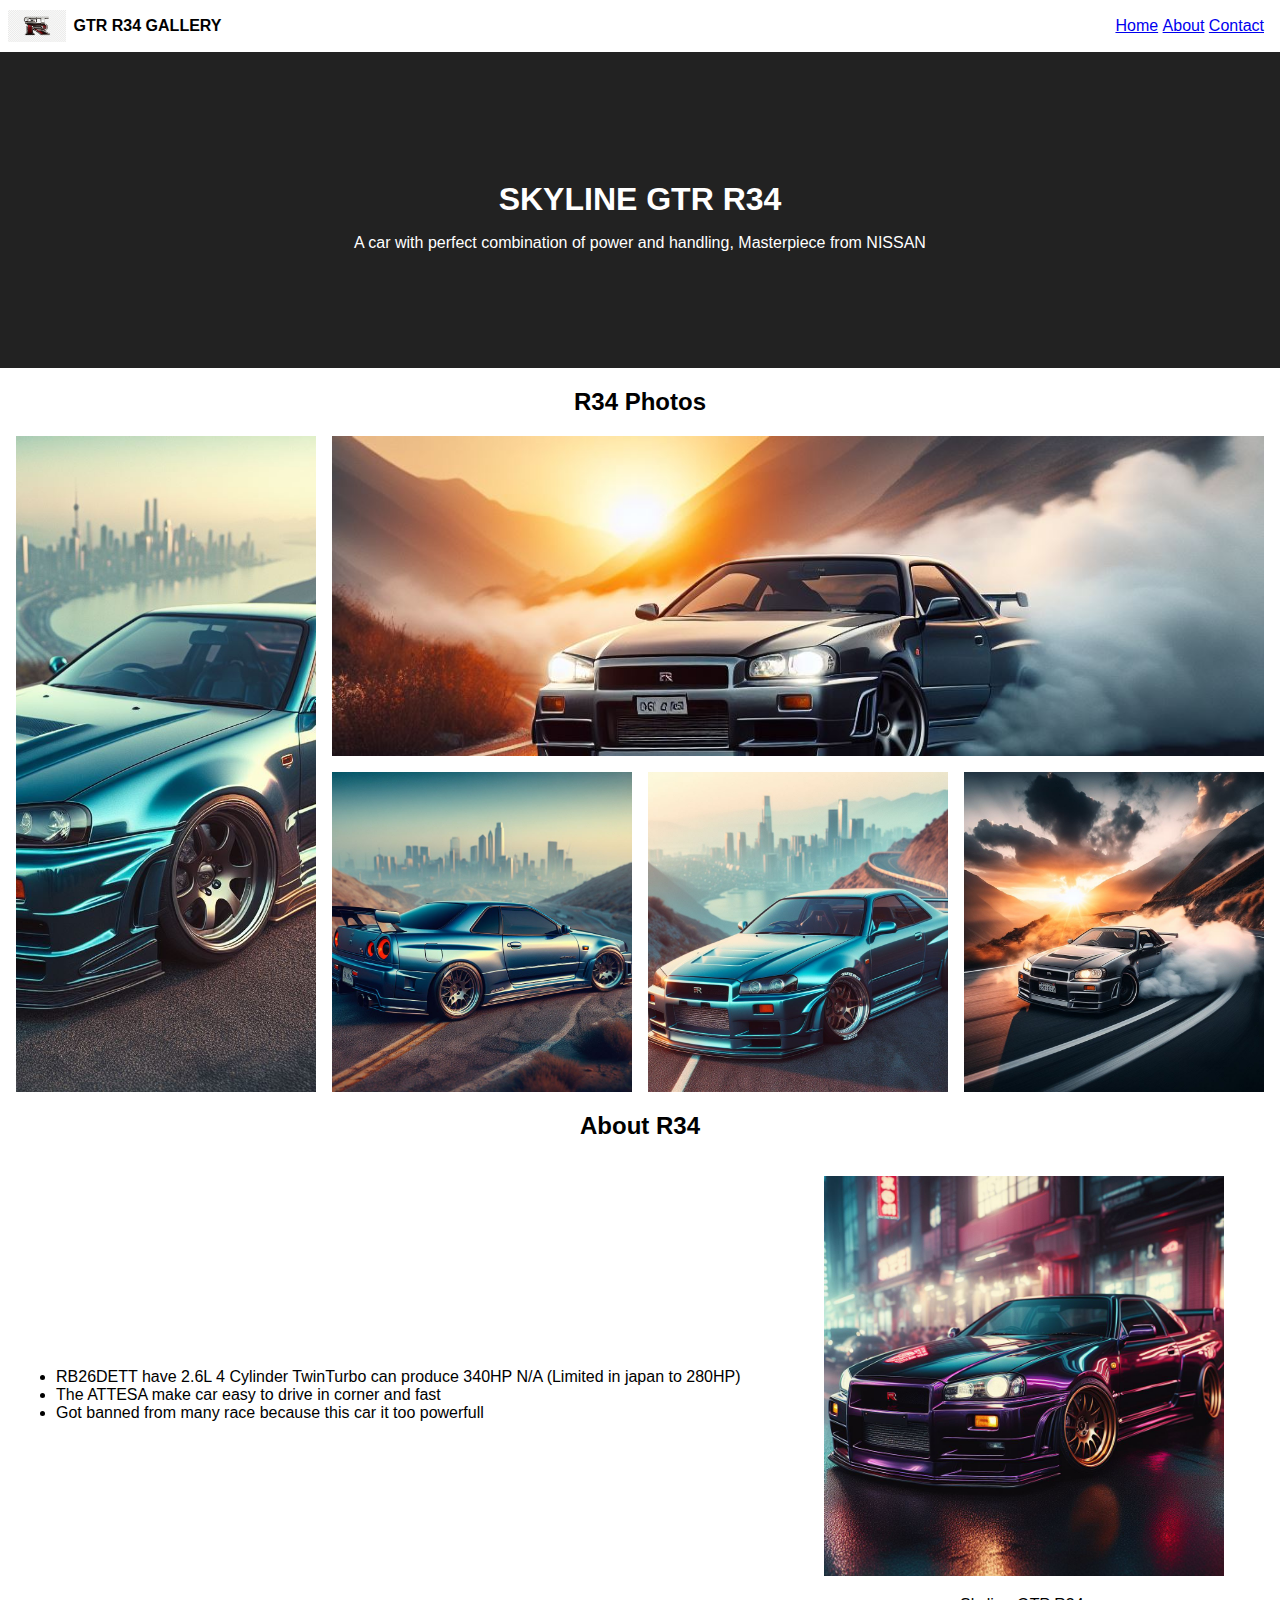
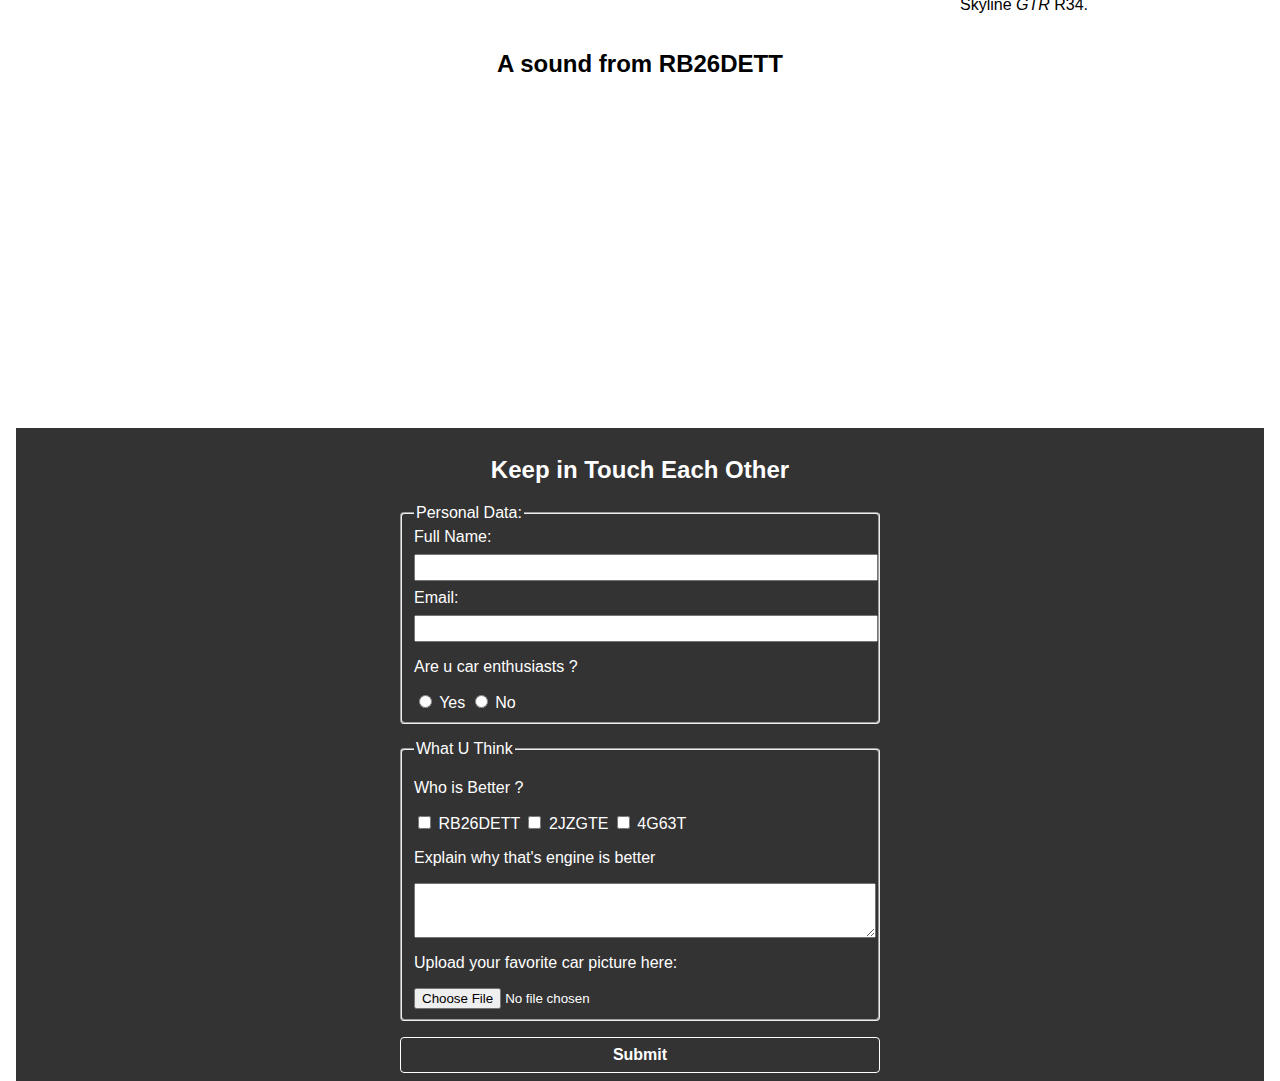
==== week-2/index.html @ d4f0796d "upload" ====
<!DOCTYPE html>
<html>
<head>
    <meta charset="UTF-8" />
    <meta
    name="description"
    content="The Masterpiece From Nissan, A GTR R34 RB26DETT"/>
    <meta name="keywords" content="HTML, CSS, JavaScript" />
    <meta name="author" content="Rizqi Akbar" />
    <meta name="viewport" content="width=device-width, initial-scale=1.0" />
    <title>NISSAN GTR R34 RB26DETT</title>
    <link rel="stylesheet" href="style.css" />
    <link rel="stylesheet" href="responsive.css" />
    <link
    rel="icon"
    href="./Assets/GTR logo.png"
    type="image/x-icon"
    />
</head>
<body>
    <nav>
    <span class="mobile">
        <img
        src="./Assets/3 bars icon.jpeg"
        alt=""
        />
    </span>
    <span class="relative-container">
        <img
        src="./Assets/GTR logo.png"
        alt=""
        />
        <b>GTR R34 GALLERY</b>
    </span>

    <ul class="desktop">
        <li><a href="#">Home</a></li>
        <li><a href="#">About</a></li>
        <li><a href="#">Contact</a></li>
    </ul>
    </nav>
    <header class="full-screen" id="header">
    <h1>SKYLINE GTR R34</h1>
    <p> A car with perfect combination of power and handling, Masterpiece from NISSAN</p>
    </header>
    <main>

    <section id="R34-photos">
        <h2>R34 Photos</h2>
        <div class="grid-container">
        <div id="item-1">
            <img
            src="./Assets/GTR R34 Blue Front Close Up.jpeg"
            alt=""
            />
        </div>
        <div id="item-2">
            <img
            src="./Assets/GTR R34 Burnout Front.jpeg"
            alt=""
            />
        </div>
        <div id="item-3">
            <img
            src="./Assets/GTR R34 Blue Back.jpeg"
            alt=""
            />
        </div>
        <div id="item-4">
            <img
            src="./Assets/GTR R34 Blue Front Zoom.jpeg"
            alt=""
            />
        </div>
        <div id="item-5">
            <img
            src="./Assets/GTR R34 Burnou.jpeg"
            alt=""
            />
        </div>
        </div>
    </section>

    <section id="R34-info">
        <h2>About R34</h2>
        <div class="flex-container">
        <ul>
            <li>RB26DETT have 2.6L 4 Cylinder TwinTurbo can produce 340HP N/A (Limited in japan to 280HP)</li>
            <li>The ATTESA make car easy to drive in corner and fast</li>
            <li>Got banned from many race because this car it too powerfull</li>
        </ul>
        <figure>
            <img
            src="./Assets/GTR R34 Neon City Front.jpeg"
            alt=""
            />
            <figcaption>Skyline <em>GTR</em> R34.</figcaption>
        </figure>
        </div>
    </section>

    <section id="section-video">
        <h2> A sound from RB26DETT</h2>
        <div class="flex-container">
        <iframe
            width="100%"
            height="315"
            src="https://www.youtube.com/embed/x5Lbpx2JnRM"
            title="YouTube video player"
            frameborder="0"
            allow="accelerometer; autoplay; clipboard-write; encrypted-media; gyroscope; picture-in-picture"
            display="block"
            allowfullscreen
        ></iframe>
        </div>
    </section>

    <section id="form-section">
        <h2>Keep in Touch Each Other</h2>
        <form action="#">
        <fieldset>
            <legend>Personal Data:</legend>
            <div>
                <label for="fullName">Full Name:</label>
                <input id="fullName" type="text" required />
            </div>

            <div>
                <label for="email">Email:</label>
                <input id="email" type="email" required />
            </div>

            <div>
            <p>Are u car enthusiasts ?</p>
                <input type="radio" id="yes" name="Petrolhead" value="Male" />
                <label for="yes">Yes</label>
                <input type="radio" id="no" name="Petrolhead" value="Female" />
                <label for="no">No</label>
            </div>
        </fieldset>
        <fieldset>
            <legend>What U Think</legend>
            <div>
                <p>Who is Better ?</p>
                <input
                id="RB26DETT"
                type="checkbox"
                name="engine"
                value="cute" />
            <label for="RB26DETT">RB26DETT</label>

            <input
                id="2JZGTE"
                type="checkbox"
                name="engine"
                value="2JZGTE"/>
            <label for="2JZGTE">2JZGTE</label>

            <input
                id="4G63T"
                type="checkbox"
                name="engine"
                value="4G63T"/>
            <label for="4G63T">4G63T</label>
            </div>
            <div>
                <p>Explain why that's engine is better</p>
                <textarea rows="3"></textarea>
            </div>
            <div>
                <p>Upload your favorite car picture here:</p>
                <input
                type="file"
                id="photo"
                name="myPenguinPhoto"
                required
                accept="image/png, image/jpeg" />
            </div>
        </fieldset>
        <button type="submit">Submit</button>
        </form>
    </section>
    </main>
</body>
</html>
---- week-2/style.css ----
body {
    font-family: "Open Sans", sans-serif;
    margin: 0;
    }

section {
    margin: 0 16px;
    }

section.full-screen {
    margin: 0;
    }

nav {
    position: fixed;
    background-color: white;
    width: 100%;
    display: flex;
    align-items: center;
    height: 52px;
    border-bottom: 2px solid #222222;
    }

nav > ul {
    margin-left: auto;
    margin-right: 16px;
    }

nav > ul > li {
    display: inline-block;
    }

nav > span > img {
    height: 32px;
    width: auto;
    padding: 8px;
    }

nav > span {
    display: flex;
    align-items: center;
    }

header {
    text-align: center;
    color: white;
    background-color: #222222;
    height: 320px;
    display: flex;
    flex-direction: column;
    justify-content: center;
    padding-top: 48px;
    }

nav .circle-red {
    font-size: 8px;
    background-color: red;
    border-radius: 100%;
    width: 16px;
    height: 16px;
    color: white;
    display: flex;
    align-items: center;
    justify-content: center;
    position: absolute;
    top: 8px;
    right: -8px;
    }

.relative-container {
    position: relative;
    }

header h1 {
    margin: 16px;
    }

header p {
    margin: 0;
    }

img {
    width: 100%;
    }

h2 {
    text-align: center;
    }

#section-video .flex-container {
    display: flex;
    align-items: center;
    justify-content: center;
    }

#R34-info .flex-container figure {
    text-align: center;
    }

#R34-info .flex-container img {
    height: 240px;
    width: auto;
    }

#R34-photos .grid-container {
    display: grid;
    grid-template-columns: 1fr 1fr;
    grid-gap: 8px;
    grid-auto-rows: 240px 240px 240px;
    }

#R34-photos .grid-container img {
    width: 100%;
    height: 100%;
    object-fit: cover;
    }

.grid-container #item-1 {
    grid-column: 1 / 2 span;
    grid-row: 1;
    }

fieldset {
    margin: 16px 0;
    border-radius: 4px;
    }

input[type="text"],
input[type="email"],
textarea {
    width: 100%;
    padding: 4px 4px;
    margin: 8px 0;
    display: block;
    }

#form-section {
    background-color: #333333;
    color: white;
    padding: 8px;
    margin-top: 16px;
    }

#form-section form {
    max-width: 480px;
    margin-left: auto;
    margin-right: auto;
    }

button[type="submit"] {
    color: white;
    background-color: transparent;
    border: 1px solid white;
    border-radius: 4px;
    width: 100%;
    padding: 8px 16px;
    font-size: 16px;
    font-weight: bold;
    cursor: pointer;
    }

  /* for tablet and desktop */
@media only screen and (min-width: 768px) {
#R34-info > .flex-container {
    display: flex;
    align-items: center;
    }

#R34-info > .flex-container figure {
    margin-left: auto;
    }

#R34-info > .flex-container figure img {
    height: 400px;
    }

#R34-info > .flex-container figcaption {
    text-align: center;
    margin-top: 16px;
    }

#R34-info > .flex-container.row-reverse {
    flex-direction: row-reverse;
    }

#R34-info > .flex-container.row-reverse p {
    margin-left: 32px;
    }

#R34-info > .flex-container.row-reverse figure {
    margin-left: 40px;
    min-width: 320px;
    }

iframe {
    max-width: 480px;
    }

#R34-photos .grid-container {
    display: grid;
    grid-template-columns: 1fr 1fr 1fr 1fr;
    grid-gap: 16px;
    grid-auto-rows: 320px 320px;
    }

#R34-photos .grid-container img {
    width: 100%;
    height: 100%;
    object-fit: cover;
    }

.grid-container #item-1 {
    grid-column: 1;
    grid-row: 1 / 2 span;
    }

.grid-container #item-2 {
    grid-row: 1;
    grid-column: 2 / 3 span;
    }
    }
---- week-2/responsive.css ----
.mobile {
    display: none;
    }

.desktop {
    display: block;
    }

@media only screen and (max-width: 1023px) {
.mobile {
    display: block;
    }

.desktop {
    display: none;
    }
    }
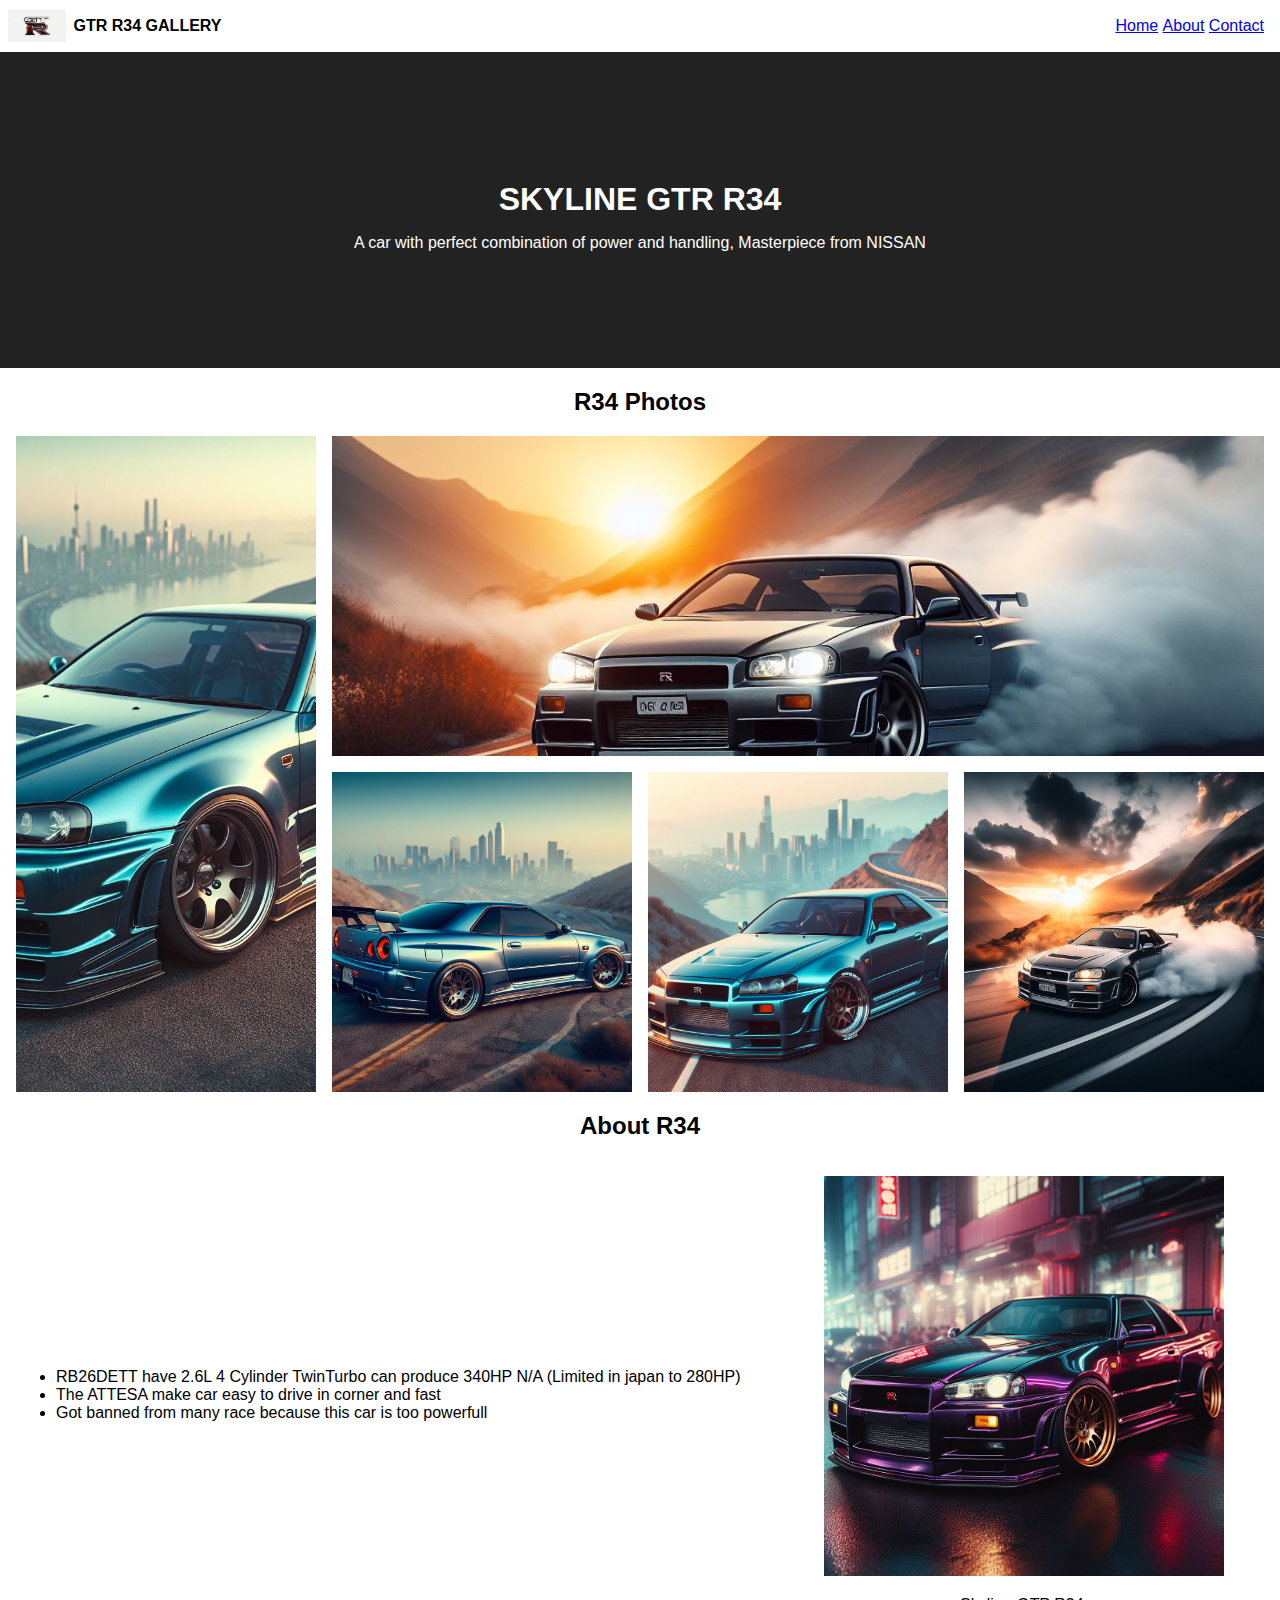
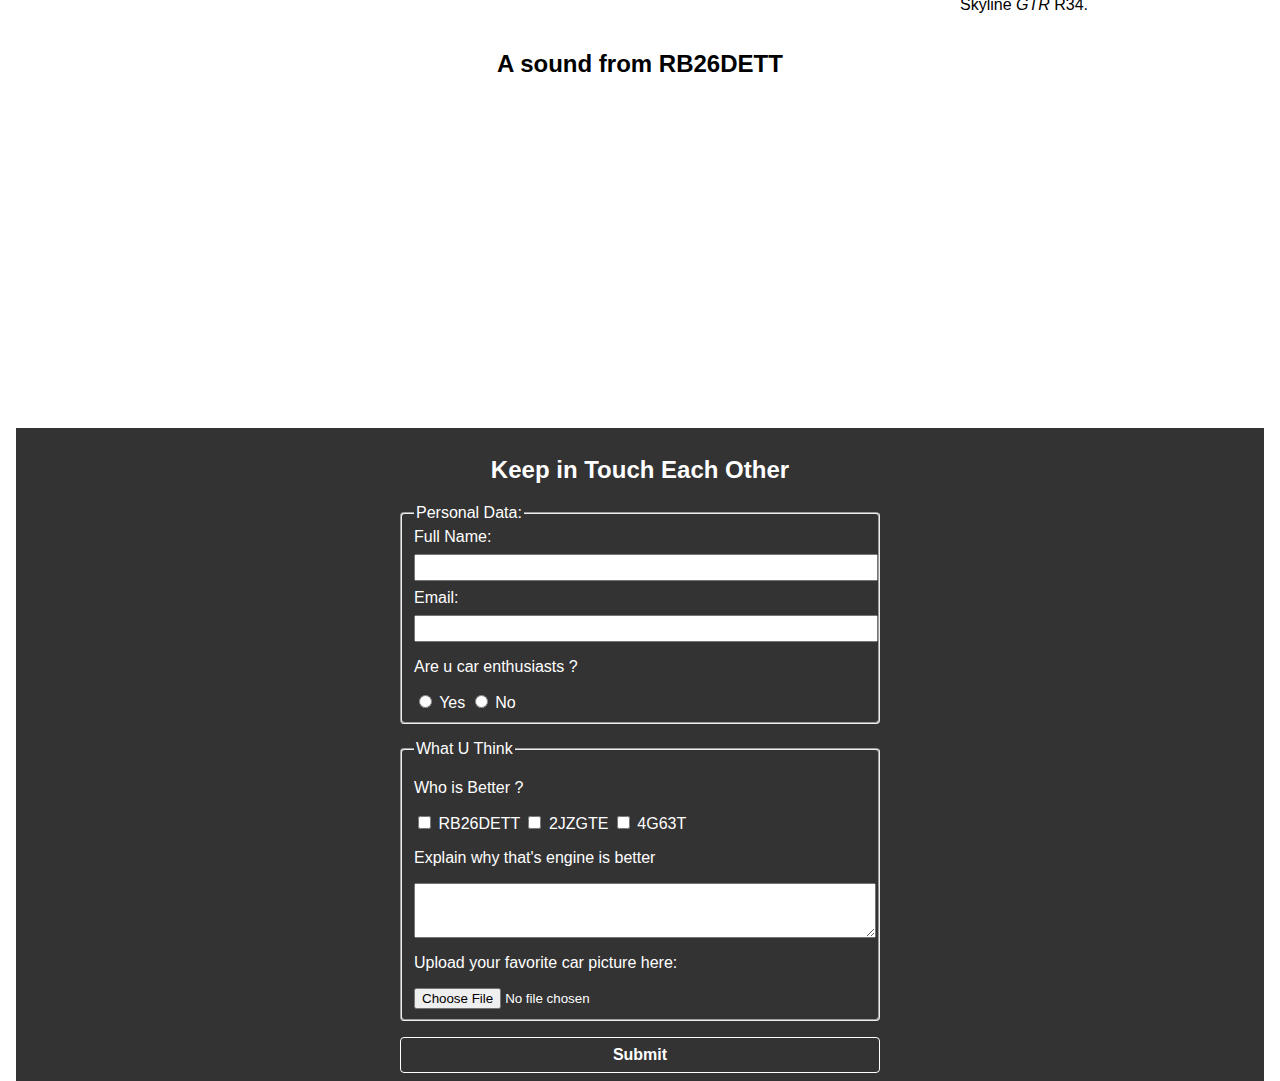
==== commit fc4f5548: "update" ====
--- a/week-2/index.html
+++ b/week-2/index.html
@@ -87,7 +87,7 @@
         <ul>
             <li>RB26DETT have 2.6L 4 Cylinder TwinTurbo can produce 340HP N/A (Limited in japan to 280HP)</li>
             <li>The ATTESA make car easy to drive in corner and fast</li>
-            <li>Got banned from many race because this car it too powerfull</li>
+            <li>Got banned from many race because this car is too powerfull</li>
         </ul>
         <figure>
             <img
